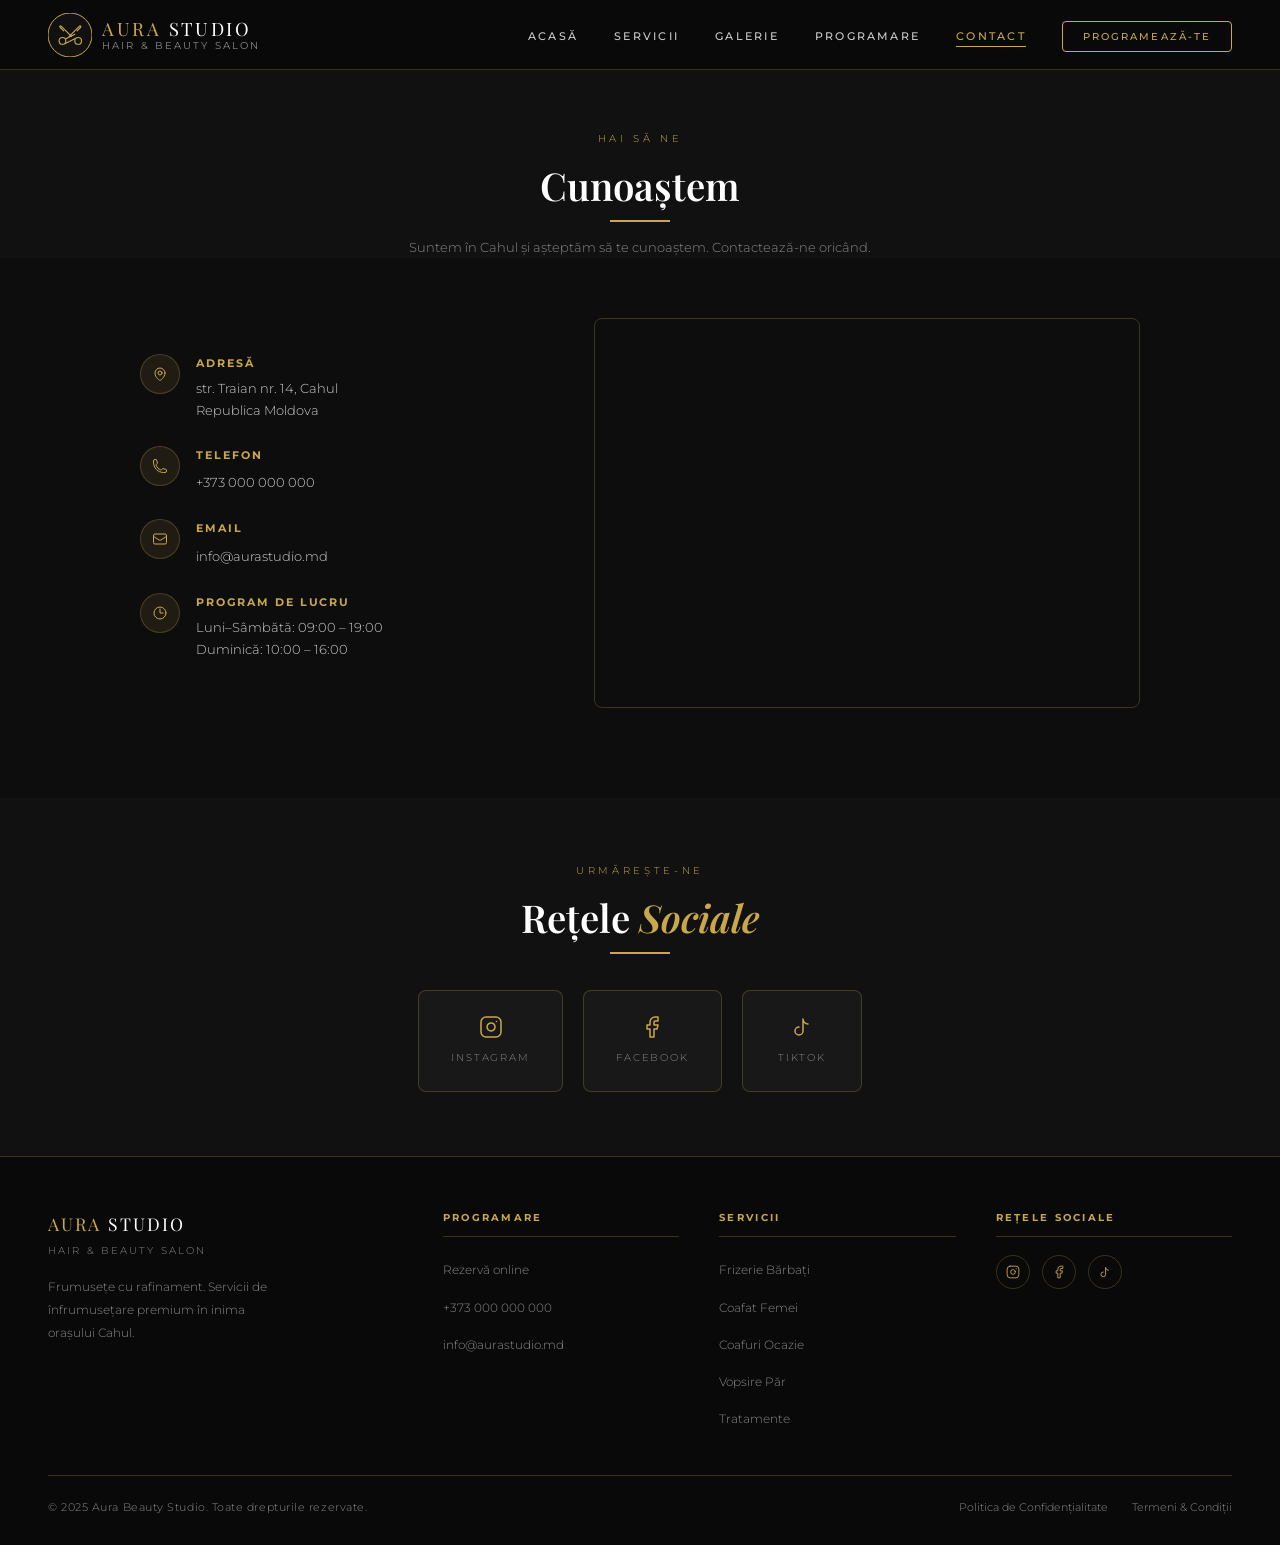
==== pages/contact.html @ 1c9df26d "Add files via upload" ====
<!DOCTYPE html>
<html lang="ro">
<head>
  <meta charset="UTF-8" />
  <meta name="viewport" content="width=device-width, initial-scale=1.0" />
  <title>Contact — Aura Beauty Studio</title>
  <link rel="stylesheet" href="../styles.css" />
  <link rel="preconnect" href="https://fonts.googleapis.com" />
  <link rel="preconnect" href="https://fonts.gstatic.com" crossorigin />
</head>
<body>

<nav class="navbar" id="navbar">
  <div class="navbar-logo">
    <svg width="44" height="44" viewBox="0 0 44 44" xmlns="http://www.w3.org/2000/svg">
      <ellipse cx="22" cy="22" rx="22" ry="22" fill="#111111" stroke="#c9a84c" stroke-width="1"/>
      <g transform="translate(10,10) scale(0.56)">
        <path d="M 6 6 L 24 24 M 6 6 C 4 4 2 6 4 8 L 10 14" stroke="#c9a84c" stroke-width="2" stroke-linecap="round" fill="none"/>
        <path d="M 38 6 L 20 24 M 38 6 C 40 4 42 6 40 8 L 34 14" stroke="#c9a84c" stroke-width="2" stroke-linecap="round" fill="none"/>
        <circle cx="8" cy="32" r="6" stroke="#c9a84c" stroke-width="2" fill="none"/>
        <circle cx="36" cy="32" r="6" stroke="#c9a84c" stroke-width="2" fill="none"/>
        <path d="M 14 28 L 30 20 M 14 36 L 30 28" stroke="#c9a84c" stroke-width="2" stroke-linecap="round" fill="none"/>
      </g>
    </svg>
    <div class="brand">
      <a href="../index.html"><span>AURA</span> STUDIO</a>
      <small>Hair &amp; Beauty Salon</small>
    </div>
  </div>

  <ul class="nav-links" id="navLinks">
    <li><a href="../index.html">Acasă</a></li>
    <li><a href="servicii.html">Servicii</a></li>
    <li><a href="galerie.html">Galerie</a></li>
    <li><a href="programare.html">Programare</a></li>
    <li><a href="contact.html" class="active">Contact</a></li>
    <li><a href="programare.html" class="nav-cta">Programează-te</a></li>
  </ul>

  <div class="hamburger" id="hamburger" aria-label="Meniu">
    <span></span><span></span><span></span>
  </div>
</nav>

<div class="page-hero">
  <div class="section-header reveal" style="margin-bottom:40px;">
    <span class="section-eyebrow">Hai să ne</span>
    <h1 class="section-title">Cunoaștem</h1>
    <div class="gold-line"></div>
    <p class="section-sub">Suntem în Cahul și așteptăm să te cunoaștem. Contactează-ne oricând.</p>
  </div>
</div>

<section id="contact" style="padding-top:20px;">
  <div class="contact-wrapper">

    <!-- Left: info -->
    <div class="contact-info reveal">

      <div class="contact-details">

        <div class="contact-item">
          <div class="contact-item-icon">
            <svg viewBox="0 0 24 24" stroke-width="1.5"><path stroke-linecap="round" stroke-linejoin="round" d="M15 10.5a3 3 0 1 1-6 0 3 3 0 0 1 6 0Z"/><path stroke-linecap="round" stroke-linejoin="round" d="M19.5 10.5c0 7.142-7.5 11.25-7.5 11.25S4.5 17.642 4.5 10.5a7.5 7.5 0 1 1 15 0Z"/></svg>
          </div>
          <div class="contact-item-text">
            <h4>Adresă</h4>
            <p>str. Traian nr. 14, Cahul</p>
            <p>Republica Moldova</p>
          </div>
        </div>

        <div class="contact-item">
          <div class="contact-item-icon">
            <svg viewBox="0 0 24 24" stroke-width="1.5"><path stroke-linecap="round" stroke-linejoin="round" d="M2.25 6.75c0 8.284 6.716 15 15 15h2.25a2.25 2.25 0 0 0 2.25-2.25v-1.372c0-.516-.351-.966-.852-1.091l-4.423-1.106c-.44-.11-.902.055-1.173.417l-.97 1.293c-.282.376-.769.542-1.21.38a12.035 12.035 0 0 1-7.143-7.143c-.162-.441.004-.928.38-1.21l1.293-.97c.363-.271.527-.734.417-1.173L6.963 3.102a1.125 1.125 0 0 0-1.091-.852H4.5A2.25 2.25 0 0 0 2.25 4.5v2.25Z"/></svg>
          </div>
          <div class="contact-item-text">
            <h4>Telefon</h4>
            <a href="tel:+37300000000">+373 000 000 000</a>
          </div>
        </div>

        <div class="contact-item">
          <div class="contact-item-icon">
            <svg viewBox="0 0 24 24" stroke-width="1.5"><path stroke-linecap="round" stroke-linejoin="round" d="M21.75 6.75v10.5a2.25 2.25 0 0 1-2.25 2.25h-15a2.25 2.25 0 0 1-2.25-2.25V6.75m19.5 0A2.25 2.25 0 0 0 19.5 4.5h-15a2.25 2.25 0 0 0-2.25 2.25m19.5 0v.243a2.25 2.25 0 0 1-1.07 1.916l-7.5 4.615a2.25 2.25 0 0 1-2.36 0L3.32 8.91a2.25 2.25 0 0 1-1.07-1.916V6.75"/></svg>
          </div>
          <div class="contact-item-text">
            <h4>Email</h4>
            <a href="mailto:info@aurastudio.md">info@aurastudio.md</a>
          </div>
        </div>

        <div class="contact-item">
          <div class="contact-item-icon">
            <svg viewBox="0 0 24 24" stroke-width="1.5"><path stroke-linecap="round" stroke-linejoin="round" d="M12 6v6h4.5m4.5 0a9 9 0 1 1-18 0 9 9 0 0 1 18 0Z"/></svg>
          </div>
          <div class="contact-item-text">
            <h4>Program de Lucru</h4>
            <p>Luni–Sâmbătă: 09:00 – 19:00</p>
            <p>Duminică: 10:00 – 16:00</p>
          </div>
        </div>

      </div>
    </div>

    <div class="map-container reveal">
      <iframe
        title="Locație Aura Beauty Studio"
        src="https://www.openstreetmap.org/export/embed.html?bbox=28.16,45.89,28.22,45.93&layer=mapnik&marker=45.9115,28.188"
        allowfullscreen
        loading="lazy">
      </iframe>
    </div>

  </div>
</section>

<section class="social-strip">
  <div class="section-header reveal">
    <span class="section-eyebrow">Urmărește-ne</span>
    <h2 class="section-title">Rețele <em>Sociale</em></h2>
    <div class="gold-line"></div>
  </div>
  <div class="social-icons-row">
    <a href="#" class="social-icon-card reveal">
      <svg viewBox="0 0 24 24" stroke-width="1.5"><rect x="2" y="2" width="20" height="20" rx="5" ry="5" stroke-linecap="round" stroke-linejoin="round"/><path stroke-linecap="round" stroke-linejoin="round" d="M16 11.37A4 4 0 1 1 12.63 8 4 4 0 0 1 16 11.37z"/><line x1="17.5" y1="6.5" x2="17.51" y2="6.5" stroke-linecap="round"/></svg>
      <span>Instagram</span>
    </a>
    <a href="#" class="social-icon-card reveal">
      <svg viewBox="0 0 24 24" stroke-width="1.5"><path stroke-linecap="round" stroke-linejoin="round" d="M18 2h-3a5 5 0 0 0-5 5v3H7v4h3v8h4v-8h3l1-4h-4V7a1 1 0 0 1 1-1h3z"/></svg>
      <span>Facebook</span>
    </a>
    <a href="#" class="social-icon-card reveal">
      <svg viewBox="0 0 24 24" stroke-width="1.5" fill="none"><path stroke-linecap="round" stroke-linejoin="round" d="M9 12a4 4 0 1 0 4 4V4a5 5 0 0 0 5 5"/></svg>
      <span>TikTok</span>
    </a>
  </div>
</section>

<footer>
  <div class="footer-grid">
    <div class="footer-brand">
      <div class="brand-name"><span>AURA</span> STUDIO</div>
      <div class="brand-tag">Hair &amp; Beauty Salon</div>
      <p>Frumusețe cu rafinament. Servicii de înfrumusețare premium în inima orașului Cahul.</p>
    </div>
    <div class="footer-col">
      <h4>Programare</h4>
      <ul>
        <li><a href="programare.html">Rezervă online</a></li>
        <li><a href="tel:+37300000000">+373 000 000 000</a></li>
        <li><a href="mailto:info@aurastudio.md">info@aurastudio.md</a></li>
      </ul>
    </div>
    <div class="footer-col">
      <h4>Servicii</h4>
      <ul>
        <li><a href="servicii.html">Frizerie Bărbați</a></li>
        <li><a href="servicii.html">Coafat Femei</a></li>
        <li><a href="servicii.html">Coafuri Ocazie</a></li>
        <li><a href="servicii.html">Vopsire Păr</a></li>
        <li><a href="servicii.html">Tratamente</a></li>
      </ul>
    </div>
    <div class="footer-col">
      <h4>Rețele Sociale</h4>
      <div class="footer-social">
        <a href="#" class="social-btn" aria-label="Instagram">
          <svg viewBox="0 0 24 24" stroke-width="1.5"><rect x="2" y="2" width="20" height="20" rx="5" ry="5" stroke-linecap="round" stroke-linejoin="round"/><path stroke-linecap="round" stroke-linejoin="round" d="M16 11.37A4 4 0 1 1 12.63 8 4 4 0 0 1 16 11.37z"/><line x1="17.5" y1="6.5" x2="17.51" y2="6.5" stroke-linecap="round"/></svg>
        </a>
        <a href="#" class="social-btn" aria-label="Facebook">
          <svg viewBox="0 0 24 24" stroke-width="1.5"><path stroke-linecap="round" stroke-linejoin="round" d="M18 2h-3a5 5 0 0 0-5 5v3H7v4h3v8h4v-8h3l1-4h-4V7a1 1 0 0 1 1-1h3z"/></svg>
        </a>
        <a href="#" class="social-btn" aria-label="TikTok">
          <svg viewBox="0 0 24 24" stroke-width="1.5" fill="none"><path stroke-linecap="round" stroke-linejoin="round" d="M9 12a4 4 0 1 0 4 4V4a5 5 0 0 0 5 5"/></svg>
        </a>
      </div>
    </div>
  </div>
  <div class="footer-bottom">
    <p>© 2025 Aura Beauty Studio. Toate drepturile rezervate.</p>
    <div class="footer-links">
      <a href="#">Politica de Confidențialitate</a>
      <a href="#">Termeni &amp; Condiții</a>
    </div>
  </div>
</footer>



</body>
</html>
---- styles.css ----
@import url('https://fonts.googleapis.com/css2?family=Playfair+Display:ital,wght@0,400;0,600;0,700;1,400&family=Cormorant+Garamond:wght@300;400;500&family=Montserrat:wght@300;400;500;600&display=swap');

:root {
  --black:      #0d0d0d;
  --dark:       #111111;
  --dark2:      #181818;
  --dark3:      #1f1f1f;
  --gold:       #c9a84c;
  --gold-light: #e2c97e;
  --gold-dark:  #a0832e;
  --white:      #ffffff;
  --gray:       #888888;
  --gray-light: #cccccc;
  --border:     rgba(201, 168, 76, 0.25);

  --font-display: 'Playfair Display', serif;
  --font-body:    'Montserrat', sans-serif;
  --font-elegant: 'Cormorant Garamond', serif;

  --nav-h: 70px;
  --transition: 0.35s ease;
  --radius: 4px;
  --radius-lg: 8px;
}

*, *::before, *::after { box-sizing: border-box; margin: 0; padding: 0; }

html { scroll-behavior: smooth; font-size: 16px; }

body {
  background: var(--black);
  color: var(--white);
  font-family: var(--font-body);
  font-weight: 300;
  line-height: 1.7;
  overflow-x: hidden;
}

img { display: block; max-width: 100%; }
a   { text-decoration: none; color: inherit; }
ul  { list-style: none; }

.gold-line {
  width: 60px; height: 2px;
  background: var(--gold);
  margin: 12px auto 0;
}

/* Navbar */
.navbar {
  position: fixed; top: 0; left: 0; right: 0; z-index: 1000;
  display: flex; align-items: center; justify-content: space-between;
  padding: 0 48px;
  height: var(--nav-h);
  background: rgba(10,10,10,0.96);
  border-bottom: 1px solid var(--border);
  backdrop-filter: blur(8px);
}

.navbar-logo {
  display: flex; align-items: center; gap: 10px;
}
.navbar-logo img {
  height: 44px; width: 44px; border-radius: 50%;
  border: 1px solid var(--gold-dark);
}
.navbar-logo .brand {
  font-family: var(--font-display); font-size: 1.15rem;
  letter-spacing: 0.14em; color: var(--white);
  line-height: 1.2;
}
.navbar-logo .brand span { color: var(--gold); }
.navbar-logo .brand small {
  display: block; font-family: var(--font-body);
  font-size: 0.6rem; letter-spacing: 0.22em;
  color: var(--gray); font-weight: 400; text-transform: uppercase;
}

.nav-links {
  display: flex; align-items: center; gap: 36px;
}
.nav-links a {
  font-size: 0.7rem; letter-spacing: 0.2em;
  text-transform: uppercase; color: var(--gray-light);
  font-weight: 500; transition: color var(--transition);
  position: relative;
}
.nav-links a::after {
  content: ''; position: absolute; bottom: -4px; left: 0;
  width: 0; height: 1px; background: var(--gold);
  transition: width var(--transition);
}
.nav-links a:hover,
.nav-links a.active { color: var(--gold); }
.nav-links a:hover::after,
.nav-links a.active::after { width: 100%; }

.nav-cta {
  background: transparent; border: 1px solid var(--gold);
  color: var(--gold) !important; padding: 8px 20px;
  font-size: 0.65rem !important; letter-spacing: 0.2em;
  text-transform: uppercase; cursor: pointer;
  transition: background var(--transition), color var(--transition) !important;
  border-radius: var(--radius);
}
.nav-cta:hover {
  background: var(--gold) !important;
  color: var(--black) !important;
}
.nav-cta::after { display: none !important; }

/* Hamburger */
.hamburger {
  display: none; flex-direction: column; gap: 5px; cursor: pointer; padding: 4px;
}
.hamburger span {
  width: 26px; height: 2px; background: var(--gold);
  transition: all var(--transition);
}

/* Hero Section */
.hero {
  position: relative; min-height: 100vh;
  display: flex; align-items: center;
  padding-top: var(--nav-h);
  overflow: hidden;
}

.hero-bg {
  position: absolute; inset: 0;
  background:
    linear-gradient(105deg, rgba(0,0,0,0.85) 48%, rgba(0,0,0,0.35) 100%),
    url('https://images.unsplash.com/photo-1503951914875-452162b0f3f1?w=1600&q=80') center/cover no-repeat;
}

.hero-bg::after {
  content: ''; position: absolute; inset: 0;
  background: radial-gradient(ellipse 70% 60% at 20% 50%, rgba(201,168,76,0.07) 0%, transparent 70%);
}

.hero-content {
  position: relative; z-index: 1;
  max-width: 580px; padding: 0 48px 80px;
  animation: fadeInUp 1.1s ease both;
}

.hero-eyebrow {
  display: flex; align-items: center; gap: 14px;
  font-size: 0.65rem; letter-spacing: 0.35em;
  text-transform: uppercase; color: var(--gold);
  margin-bottom: 22px;
}
.hero-eyebrow::before {
  content: ''; width: 34px; height: 1px; background: var(--gold);
}

.hero-title {
  font-family: var(--font-display);
  font-size: clamp(2.6rem, 5vw, 4rem);
  font-weight: 700; line-height: 1.15;
  margin-bottom: 22px;
}
.hero-title em {
  font-style: italic; color: var(--gold);
}

.hero-desc {
  font-size: 0.88rem; line-height: 1.85;
  color: rgba(255,255,255,0.65);
  margin-bottom: 38px; max-width: 420px;
}

.hero-actions { display: flex; align-items: center; gap: 22px; }

.btn-primary {
  background: var(--gold); color: var(--black);
  padding: 14px 36px; font-size: 0.72rem;
  letter-spacing: 0.2em; text-transform: uppercase;
  font-weight: 600; border: none; cursor: pointer;
  transition: background var(--transition), transform 0.2s;
  border-radius: var(--radius);
  display: inline-block;
}
.btn-primary:hover { background: var(--gold-light); transform: translateY(-2px); }

.btn-ghost {
  background: transparent; color: var(--white);
  border: 1px solid rgba(255,255,255,0.35);
  padding: 14px 32px; font-size: 0.72rem;
  letter-spacing: 0.2em; text-transform: uppercase;
  font-weight: 400; cursor: pointer;
  transition: border-color var(--transition), color var(--transition);
  border-radius: var(--radius);
  display: inline-block;
}
.btn-ghost:hover { border-color: var(--gold); color: var(--gold); }

/* Hero gallery strip */
.hero-gallery {
  position: absolute; bottom: 0; left: 0; right: 0; z-index: 1;
  background: rgba(10,10,10,0.88);
  border-top: 1px solid var(--border);
  display: flex; align-items: center;
  padding: 0 48px;
}

.hero-gallery-label {
  font-size: 0.65rem; letter-spacing: 0.25em;
  text-transform: uppercase; color: var(--gold);
  white-space: nowrap; padding: 20px 32px 20px 0;
  border-right: 1px solid var(--border);
  margin-right: 32px;
}

.hero-gallery-strip {
  display: flex; gap: 16px; flex: 1; overflow: hidden;
}

.hero-gallery-strip .thumb {
  width: 90px; height: 68px; object-fit: cover;
  border-radius: var(--radius); opacity: 0.7;
  transition: opacity var(--transition), transform var(--transition);
  cursor: pointer; flex-shrink: 0;
}
.hero-gallery-strip .thumb:hover { opacity: 1; transform: scale(1.05); }

.hero-gallery-item {
  flex-shrink: 0; text-align: center; cursor: pointer;
  padding: 12px 0;
}
.hero-gallery-item img {
  width: 90px; height: 68px; object-fit: cover;
  border-radius: var(--radius); opacity: 0.7;
  transition: opacity var(--transition);
}
.hero-gallery-item img:hover { opacity: 1; }
.hero-gallery-item p {
  font-size: 0.6rem; letter-spacing: 0.15em;
  text-transform: uppercase; color: var(--gray);
  margin-top: 6px;
}

/* Sections */
section { padding: 90px 48px; }

.section-header { text-align: center; margin-bottom: 60px; }

.section-eyebrow {
  font-size: 0.65rem; letter-spacing: 0.35em;
  text-transform: uppercase; color: var(--gold);
  display: block; margin-bottom: 14px;
}

.section-title {
  font-family: var(--font-display);
  font-size: clamp(1.8rem, 3vw, 2.5rem);
  font-weight: 600; line-height: 1.2;
}
.section-title em { font-style: italic; color: var(--gold); }

.section-sub {
  font-size: 0.82rem; color: var(--gray);
  margin-top: 14px; max-width: 520px; margin-left: auto; margin-right: auto;
}

/* Services */
#servicii { background: var(--dark); padding-top: 20px; }

.services-grid {
  max-width: 860px; margin: 0 auto;
  display: flex; flex-direction: column; gap: 2px;
}

.service-item {
  display: flex; align-items: center; justify-content: space-between;
  padding: 22px 28px;
  background: var(--dark2);
  border: 1px solid rgba(201,168,76,0.12);
  border-radius: var(--radius);
  cursor: pointer;
  transition: background var(--transition), border-color var(--transition);
  gap: 20px;
}
.service-item:hover { background: var(--dark3); border-color: var(--gold); }

.service-left { display: flex; align-items: center; gap: 18px; }

.service-icon {
  width: 34px; height: 34px; flex-shrink: 0;
  display: flex; align-items: center; justify-content: center;
}
.service-icon svg { width: 22px; height: 22px; fill: var(--gold); }

.service-info h3 {
  font-family: var(--font-display); font-size: 1rem;
  font-weight: 400; color: var(--white); margin-bottom: 3px;
}
.service-info p {
  font-size: 0.73rem; color: var(--gray); letter-spacing: 0.03em;
}

.service-badge {
  background: var(--gold); color: var(--black);
  font-size: 0.6rem; font-weight: 700;
  letter-spacing: 0.18em; text-transform: uppercase;
  padding: 5px 14px; border-radius: 2px;
  white-space: nowrap; flex-shrink: 0;
}

.service-arrow {
  color: var(--gold); font-size: 1.2rem; margin-left: 8px;
  transition: transform var(--transition);
}
.service-item:hover .service-arrow { transform: translateX(4px); }

.prices-section {
  background: var(--black);
  padding: 90px 48px;
}
.prices-grid {
  max-width: 860px; margin: 0 auto;
  display: grid; grid-template-columns: repeat(3, 1fr); gap: 20px;
}
.price-card {
  background: var(--dark2); border: 1px solid var(--border);
  border-radius: var(--radius-lg); padding: 32px 24px;
  text-align: center;
  transition: border-color var(--transition), transform var(--transition);
}
.price-card:hover { border-color: var(--gold); transform: translateY(-4px); }
.price-card h4 {
  font-family: var(--font-display); font-size: 1rem;
  margin-bottom: 10px;
}
.price-card .price-amount {
  font-size: 1.8rem; font-weight: 700; color: var(--gold);
  margin-bottom: 6px;
}
.price-card .price-amount span { font-size: 0.9rem; font-weight: 300; color: var(--gray); }
.price-card p { font-size: 0.75rem; color: var(--gray); line-height: 1.6; }

/* Portfolio/Galerie */
#portofoliu { background: var(--black); padding-top: 20px; }

/* Filter tabs */
.gallery-filters {
  display: flex; justify-content: center; gap: 12px;
  flex-wrap: wrap; margin-bottom: 40px;
}
.filter-btn {
  background: transparent; border: 1px solid var(--border);
  color: var(--gray); padding: 8px 22px;
  font-family: var(--font-body); font-size: 0.65rem;
  letter-spacing: 0.2em; text-transform: uppercase;
  cursor: pointer; border-radius: var(--radius);
  transition: all var(--transition);
}
.filter-btn:hover,
.filter-btn.active {
  background: var(--gold); color: var(--black);
  border-color: var(--gold);
}

.portfolio-grid {
  display: grid;
  grid-template-columns: repeat(3, 1fr);
  grid-template-rows: 280px 280px;
  gap: 12px;
  max-width: 900px;
  margin: 0 auto;
}

.portfolio-item {
  position: relative; overflow: hidden;
  border-radius: var(--radius); cursor: pointer;
  background: var(--dark2);
}
.portfolio-item img {
  width: 100%; height: 100%; object-fit: cover;
  transition: transform 0.5s ease;
}
.portfolio-item:hover img { transform: scale(1.08); }

.portfolio-overlay {
  position: absolute; inset: 0;
  background: linear-gradient(0deg, rgba(0,0,0,0.7) 0%, transparent 60%);
  opacity: 0; transition: opacity var(--transition);
  display: flex; align-items: flex-end; padding: 18px;
}
.portfolio-item:hover .portfolio-overlay { opacity: 1; }
.portfolio-overlay span {
  font-size: 0.72rem; letter-spacing: 0.15em;
  text-transform: uppercase; color: var(--gold);
}

.lightbox-overlay {
  position: fixed; inset: 0; z-index: 3000;
  background: rgba(0,0,0,0.92); backdrop-filter: blur(6px);
  display: none; align-items: center; justify-content: center;
}
.lightbox-overlay.active { display: flex; }
.lightbox-content { position: relative; max-width: 90vw; max-height: 85vh; }
.lightbox-content img { border-radius: var(--radius); max-height: 85vh; object-fit: contain; }
.lightbox-close {
  position: absolute; top: -40px; right: 0;
  background: none; border: none; color: var(--gold);
  font-size: 1.4rem; cursor: pointer; letter-spacing: 0.1em;
}
.lightbox-caption {
  text-align: center; margin-top: 14px;
  font-size: 0.7rem; letter-spacing: 0.2em;
  text-transform: uppercase; color: var(--gray);
}

/* Booking/Programare */
.page-hero {
  padding-top: calc(var(--nav-h) + 60px);
  padding-bottom: 0;
  text-align: center;
  background: var(--dark);
}

#programare {
  background: var(--dark);
  display: flex; justify-content: center;
  padding-top: 20px;
}

.booking-wrapper {
  display: grid; grid-template-columns: 1fr 1fr;
  gap: 64px; max-width: 1000px; width: 100%;
  align-items: center;
}

.booking-info .section-header { text-align: left; margin-bottom: 30px; }
.booking-info .section-header .gold-line { margin: 12px 0 0; }

.booking-info p {
  font-size: 0.83rem; color: var(--gray); line-height: 1.9; margin-bottom: 28px;
}

.booking-benefits { display: flex; flex-direction: column; gap: 12px; }
.benefit-row {
  display: flex; align-items: center; gap: 12px;
  font-size: 0.8rem; color: var(--gray-light);
}
.benefit-row::before {
  content: ''; width: 6px; height: 6px;
  border-radius: 50%; background: var(--gold); flex-shrink: 0;
}

.booking-form {
  background: var(--dark2);
  border: 1px solid var(--border);
  padding: 40px 36px;
  border-radius: var(--radius-lg);
}
.booking-form h3 {
  font-family: var(--font-display); font-size: 1.25rem;
  font-weight: 400; margin-bottom: 28px; color: var(--white);
}
.booking-form h3 span { color: var(--gold); }

.form-group { margin-bottom: 18px; }
.form-group label {
  display: block; font-size: 0.65rem; letter-spacing: 0.2em;
  text-transform: uppercase; color: var(--gray); margin-bottom: 7px;
}
.form-group input,
.form-group select,
.form-group textarea {
  width: 100%; background: rgba(255,255,255,0.04);
  border: 1px solid rgba(255,255,255,0.1);
  color: var(--white); padding: 12px 16px;
  font-family: var(--font-body); font-size: 0.82rem;
  border-radius: var(--radius); outline: none;
  transition: border-color var(--transition);
  appearance: none;
}
.form-group input:focus,
.form-group select:focus,
.form-group textarea:focus { border-color: var(--gold); }
.form-group select { cursor: pointer; }
.form-group select option { background: var(--dark2); }
.form-group textarea { resize: none; min-height: 90px; }

.form-row { display: grid; grid-template-columns: 1fr 1fr; gap: 14px; }

.btn-submit {
  width: 100%; margin-top: 10px;
  background: var(--gold); color: var(--black);
  border: none; padding: 15px;
  font-family: var(--font-body); font-size: 0.72rem;
  font-weight: 700; letter-spacing: 0.22em;
  text-transform: uppercase; cursor: pointer;
  border-radius: var(--radius);
  transition: background var(--transition), transform 0.2s;
}
.btn-submit:hover { background: var(--gold-light); transform: translateY(-2px); }

.modal-overlay {
  position: fixed; inset: 0; z-index: 2000;
  background: rgba(0,0,0,0.75); backdrop-filter: blur(4px);
  display: none; align-items: center; justify-content: center;
}
.modal-overlay.active { display: flex; }
.modal-box {
  background: var(--dark2); border: 1px solid var(--border);
  border-radius: var(--radius-lg); padding: 44px 48px;
  max-width: 380px; text-align: center;
  animation: scaleIn 0.3s ease;
}
.modal-box .modal-icon {
  width: 56px; height: 56px; border-radius: 50%;
  background: rgba(201,168,76,0.12);
  display: flex; align-items: center; justify-content: center;
  margin: 0 auto 20px;
}
.modal-box .modal-icon svg { width: 26px; height: 26px; stroke: var(--gold); fill: none; }
.modal-box h3 { font-family: var(--font-display); font-size: 1.3rem; margin-bottom: 10px; }
.modal-box p { font-size: 0.8rem; color: var(--gray); line-height: 1.7; margin-bottom: 24px; }
.modal-close {
  background: var(--gold); color: var(--black);
  border: none; padding: 11px 32px;
  font-family: var(--font-body); font-size: 0.68rem;
  font-weight: 700; letter-spacing: 0.2em; text-transform: uppercase;
  cursor: pointer; border-radius: var(--radius);
  transition: background var(--transition), transform 0.2s;
}
.modal-close:hover { 
  background: var(--gold-light); 
  transform: translateY(-2px); 
}

/* Contact */
#contact { background: var(--black); padding-top: 20px; }

.contact-wrapper {
  display: grid; grid-template-columns: 1fr 1.4fr;
  gap: 64px; max-width: 1000px; margin: 0 auto;
  align-items: start;
}

.contact-info .section-header { text-align: left; }
.contact-info .section-header .gold-line { margin: 12px 0 0; }

.contact-details { margin-top: 36px; display: flex; flex-direction: column; gap: 24px; }

.contact-item { display: flex; align-items: flex-start; gap: 16px; }
.contact-item-icon {
  width: 40px; height: 40px; flex-shrink: 0;
  background: rgba(201,168,76,0.1);
  border: 1px solid var(--border);
  border-radius: 50%;
  display: flex; align-items: center; justify-content: center;
}
.contact-item-icon svg { width: 16px; height: 16px; stroke: var(--gold); fill: none; }
.contact-item-text h4 {
  font-size: 0.68rem; letter-spacing: 0.18em;
  text-transform: uppercase; color: var(--gold); margin-bottom: 4px;
}
.contact-item-text p,
.contact-item-text a {
  font-size: 0.83rem; color: var(--gray-light);
  transition: color var(--transition);
}
.contact-item-text a:hover { color: var(--gold); }

.map-container {
  border-radius: var(--radius-lg); overflow: hidden;
  border: 1px solid var(--border);
}
.map-container iframe {
  width: 100%; height: 380px; border: none;
  filter: grayscale(1) invert(1) brightness(0.7) contrast(1.2);
}

.social-strip {
  background: var(--dark);
  padding: 64px 48px;
  text-align: center;
}
.social-strip .section-header { margin-bottom: 36px; }
.social-icons-row {
  display: flex; justify-content: center; gap: 20px; flex-wrap: wrap;
}
.social-icon-card {
  display: flex; flex-direction: column; align-items: center; gap: 10px;
  padding: 24px 32px;
  background: var(--dark2); border: 1px solid var(--border);
  border-radius: var(--radius-lg);
  transition: border-color var(--transition), transform var(--transition);
  cursor: pointer; min-width: 120px;
}
.social-icon-card:hover { border-color: var(--gold); transform: translateY(-4px); }
.social-icon-card svg { width: 24px; height: 24px; stroke: var(--gold); fill: none; }
.social-icon-card span {
  font-size: 0.65rem; letter-spacing: 0.18em;
  text-transform: uppercase; color: var(--gray);
}

/* Footer */
footer {
  background: #090909;
  border-top: 1px solid var(--border);
  padding: 52px 48px 28px;
}

.footer-grid {
  display: grid;
  grid-template-columns: 1.5fr 1fr 1fr 1fr;
  gap: 40px; margin-bottom: 44px;
}

.footer-brand .brand-name {
  font-family: var(--font-display); font-size: 1.1rem;
  letter-spacing: 0.12em; margin-bottom: 4px;
}
.footer-brand .brand-name span { color: var(--gold); }
.footer-brand .brand-tag {
  font-size: 0.6rem; letter-spacing: 0.22em;
  text-transform: uppercase; color: var(--gray); margin-bottom: 16px;
}
.footer-brand p { font-size: 0.78rem; color: var(--gray); line-height: 1.85; max-width: 240px; }

.footer-col h4 {
  font-size: 0.65rem; letter-spacing: 0.22em;
  text-transform: uppercase; color: var(--gold);
  margin-bottom: 18px; padding-bottom: 10px;
  border-bottom: 1px solid var(--border);
}

.footer-col ul { display: flex; flex-direction: column; gap: 10px; }
.footer-col ul li a {
  font-size: 0.78rem; color: var(--gray);
  transition: color var(--transition), padding-left var(--transition);
  display: inline-block;
}
.footer-col ul li a:hover { color: var(--gold); padding-left: 6px; }

.footer-col .contact-line {
  font-size: 0.78rem; color: var(--gray);
  display: flex; flex-direction: column; gap: 10px;
}
.footer-col .contact-line a { color: var(--gray); transition: color var(--transition); }
.footer-col .contact-line a:hover { color: var(--gold); }

.footer-social { display: flex; gap: 12px; margin-top: 6px; }
.social-btn {
  width: 34px; height: 34px; border-radius: 50%;
  border: 1px solid var(--border);
  display: flex; align-items: center; justify-content: center;
  cursor: pointer; transition: border-color var(--transition), background var(--transition);
}
.social-btn:hover { border-color: var(--gold); background: rgba(201,168,76,0.1); }
.social-btn svg { width: 14px; height: 14px; stroke: var(--gold); fill: none; }

.footer-bottom {
  border-top: 1px solid var(--border); padding-top: 22px;
  display: flex; align-items: center; justify-content: space-between;
  flex-wrap: wrap; gap: 14px;
}
.footer-bottom p { font-size: 0.68rem; color: var(--gray); letter-spacing: 0.05em; }
.footer-bottom .footer-links { display: flex; gap: 24px; }
.footer-bottom .footer-links a {
  font-size: 0.68rem; color: var(--gray); transition: color var(--transition);
}
.footer-bottom .footer-links a:hover { color: var(--gold); }

.reveal {
  opacity: 1;
  transform: none;
}

/* Responsive */
@media (max-width: 1024px) {
  section { padding: 72px 32px; }
  .navbar { padding: 0 32px; }
  .footer-grid { grid-template-columns: 1fr 1fr; gap: 32px; }
  .contact-wrapper { grid-template-columns: 1fr; gap: 44px; }
  .contact-info .section-header { text-align: center; }
  .contact-info .section-header .gold-line { margin: 12px auto 0; }
  .social-strip { padding: 52px 32px; }
  .booking-wrapper { grid-template-columns: 1fr; gap: 44px; }
  .booking-info .section-header { text-align: center; }
  .booking-info .section-header .gold-line { margin: 12px auto 0; }
  .portfolio-grid { grid-template-columns: repeat(2, 1fr); grid-template-rows: auto; }
  .portfolio-item { height: 260px; }
  .prices-grid { grid-template-columns: repeat(2, 1fr); }
}

@media (max-width: 768px) {
  .nav-links {
    display: none; flex-direction: column; position: fixed;
    top: var(--nav-h); left: 0; right: 0;
    background: rgba(10,10,10,0.97);
    padding: 28px 32px; gap: 22px;
    border-bottom: 1px solid var(--border);
  }
  .nav-links.open { display: flex; }
  .hamburger { display: flex; }
  .hero-content { padding: 0 24px 220px; }
  .hero-gallery { flex-direction: column; padding: 14px 24px; }
  .hero-gallery-label { border-right: none; padding-right: 0; margin-right: 0; border-bottom: 1px solid var(--border); width: 100%; padding-bottom: 10px; margin-bottom: 10px; }
  .hero-gallery-strip { overflow-x: auto; }
  section { padding: 64px 24px; }
  .navbar { padding: 0 24px; }
  .footer-grid { grid-template-columns: 1fr; }
  footer { padding: 40px 24px 20px; }
  .portfolio-grid { grid-template-columns: 1fr; }
  .portfolio-item { height: 240px; }
  .form-row { grid-template-columns: 1fr; }
  .booking-form { padding: 28px 20px; }
  .contact-wrapper { grid-template-columns: 1fr; }
  .social-strip { padding: 48px 24px; }
  .prices-grid { grid-template-columns: 1fr; }
}
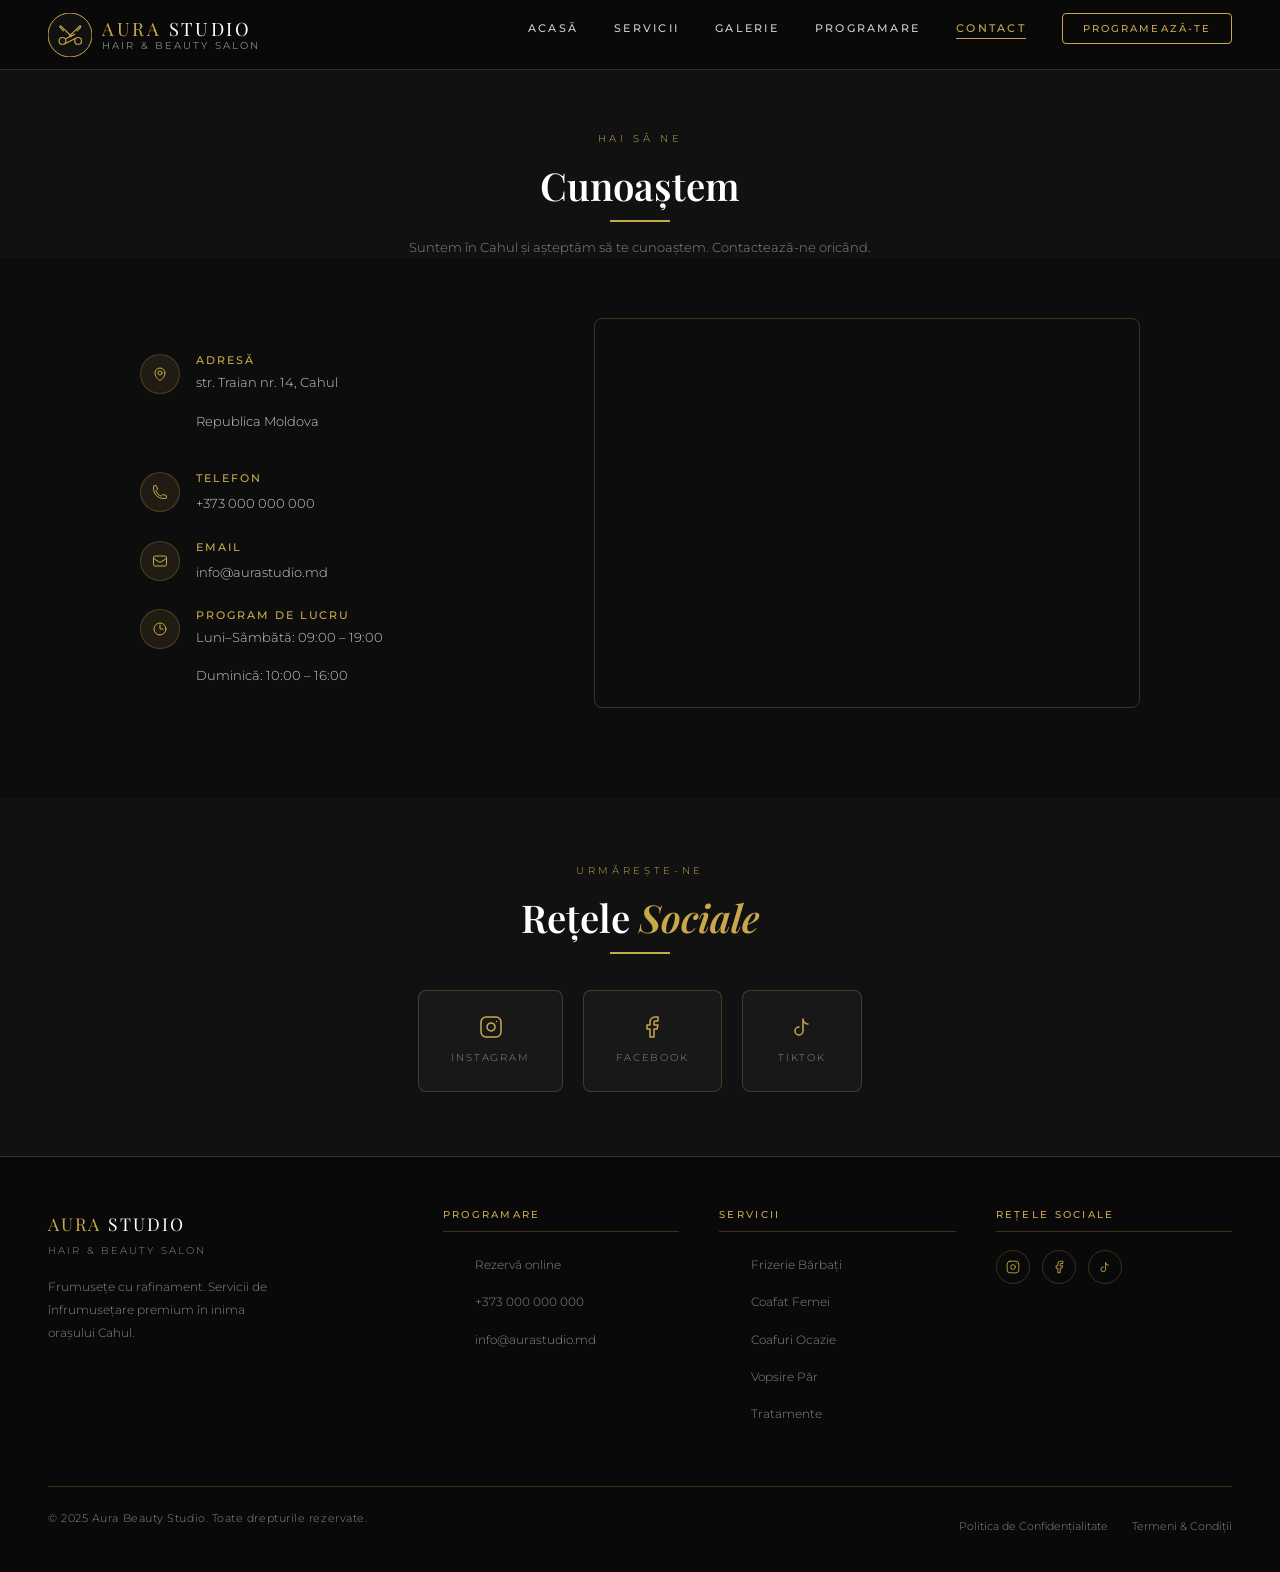
==== commit 132f1b74: "Add files via upload" ====
--- a/pages/contact.html
+++ b/pages/contact.html
@@ -4,6 +4,7 @@
   <meta charset="UTF-8" />
   <meta name="viewport" content="width=device-width, initial-scale=1.0" />
   <title>Contact — Aura Beauty Studio</title>
+  <link href="https://cdn.jsdelivr.net/npm/bootstrap@5.3.8/dist/css/bootstrap.min.css" rel="stylesheet"> 
   <link rel="stylesheet" href="../styles.css" />
   <link rel="preconnect" href="https://fonts.googleapis.com" />
   <link rel="preconnect" href="https://fonts.gstatic.com" crossorigin />
@@ -186,7 +187,7 @@
     </div>
   </div>
 </footer>
-
+<script src="https://cdn.jsdelivr.net/npm/bootstrap@5.3.8/dist/js/bootstrap.bundle.min.js"></script>
 
 
 </body>
--- a/styles.css
+++ b/styles.css
@@ -503,7 +503,7 @@
   background: rgba(0,0,0,0.75); backdrop-filter: blur(4px);
   display: none; align-items: center; justify-content: center;
 }
-.modal-overlay.active { display: flex; }
+.modal-overlay:target { display: flex; }
 .modal-box {
   background: var(--dark2); border: 1px solid var(--border);
   border-radius: var(--radius-lg); padding: 44px 48px;
